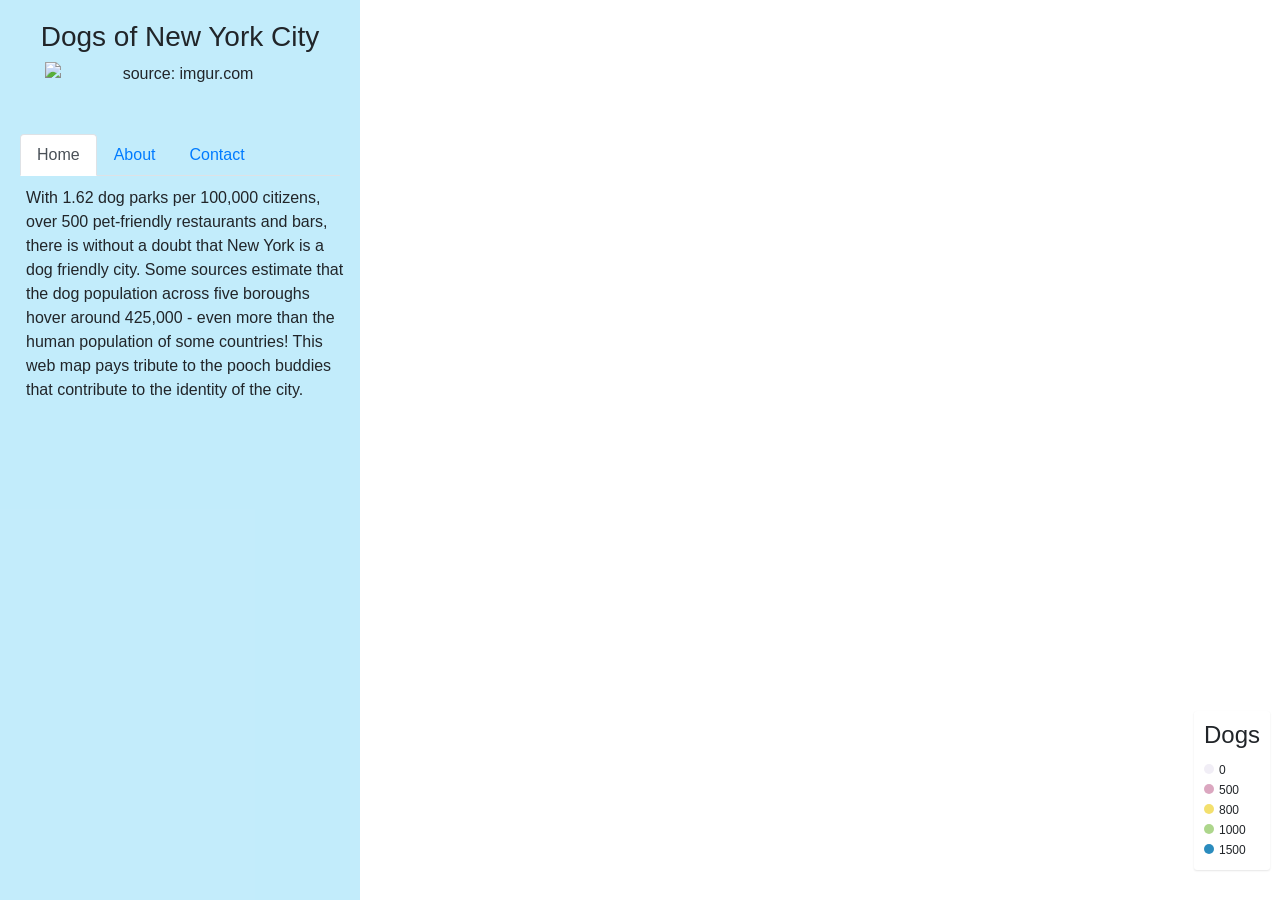
==== map.html @ a97b13f6 "Add files via upload" ====
<!doctype html>

<html lang="en">
<head>
  <meta charset="utf-8">

  <title>Dogs across New York City</title>
  <meta name="description" content="Dogs">
  <meta name="author" content="SitePoint">

  <link rel="stylesheet" href="https://maxcdn.bootstrapcdn.com/bootstrap/4.0.0/css/bootstrap.min.css" integrity="sha384-Gn5384xqQ1aoWXA+058RXPxPg6fy4IWvTNh0E263XmFcJlSAwiGgFAW/dAiS6JXm" crossorigin="anonymous">
<script src='https://api.tiles.mapbox.com/mapbox-gl-js/v0.54.0/mapbox-gl.js'></script>
<link href='https://api.tiles.mapbox.com/mapbox-gl-js/v0.54.0/mapbox-gl.css' rel='stylesheet' />
 <!-- map to take up full screen -->
  <style>
      body { margin:0; padding:0; }
      #map { position:absolute; top:0; bottom:0; width:100%; }
</style>

<style>

.legend {
background-color: #fff;
border-radius: 3px;
bottom: 30px;
box-shadow: 0 1px 2px rgba(0,0,0,0.10);
font: 12px/20px 'Helvetica Neue', Arial, Helvetica, sans-serif;
padding: 10px;
position: absolute;
right: 10px;
z-index: 1;
}

.legend h4 {
margin: 0 0 10px;
}

.legend div span {
border-radius: 50%;
display: inline-block;
height: 10px;
margin-right: 5px;
width: 10px;
}

</style>
    <style>
.mapboxgl-popup {
max-width: 400px;
font: 12px/20px 'Helvetica Neue', Arial, Helvetica, sans-serif;
}
</style>
  <link rel="stylesheet" href="map.css">

</head>

<body>
  <div id='mapContainer'>
    <div id="sidebar">
    <div class="info-box" id="info-box-header">
      <h3>Dogs of New York City</h3>
      <!-- image source: https://www.freepik.com/free-vector/illustration-dogs-collection_2800615.htm-->
      <img class="Dogs" img src="https://i.imgur.com/b4Jx9fR.png" title="source: imgur.com" width="270" height=auto></a><br><br>

      <!-- Showing different tabs, source https://getbootstrap.com/docs/4.3/components/navs/-->
      <ul class="nav nav-tabs" id="myTab" role="tablist">
    <li class="nav-item">
      <a class="nav-link active" id="home-tab" data-toggle="tab" href="#home" role="tab" aria-controls="home" aria-selected="true">Home</a>
    </li>
    <li class="nav-item">
      <a class="nav-link" id="about-tab" data-toggle="tab" href="#about" role="tab" aria-controls="about" aria-selected="false">About</a>
    </li>
    <li class="nav-item">
      <a class="nav-link" id="contact-tab" data-toggle="tab" href="#contact" role="tab" aria-controls="contact" aria-selected="false">Contact</a>
    </li>
  </ul>
  <div class="tab-content" id="myTabContent">
    <div class="tab-pane fade show active" id="home" role="tabpanel" aria-labelledby="home-tab">With 1.62 dog parks per 100,000 citizens, over 500 pet-friendly restaurants and bars, there is without a doubt that
    New York is a dog friendly city. Some sources estimate that the dog population across five boroughs hover around 425,000 - even more than the human population of some countries! This web map pays tribute to the pooch
    buddies that contribute to the identity of the city. </div>
    <div class="tab-pane fade" id="about" role="tabpanel" aria-labelledby="about-tab">Data is taken from NYC OpenData <a href= "https://data.cityofnewyork.us/Health/NYC-Dog-Licensing-Dataset/nu7n-tubp"> NYC Dog Licensing Dataset </a>.
      All dogs residing in New York are required to be licensed, and the data reflects details such as ZipCode and Animal Breed and Gender of the Dogs. <br>
      Details of the Community District was retrieved as GeoJson files from <a href="https://data.cityofnewyork.us/City-Government/Community-Districts/yfnk-k7r4"> NYC Community Districts from NYC OpenData. </a>
    <br> Data is then merged and cleaned using Python. The Ipython notebook can be found on my Github.</div>
    <div class="tab-pane fade" id="contact" role="tabpanel" aria-labelledby="contact-tab">If you are interested in this project i can be found @kloe_ng!</div>
  </div>




</div>


<div id='map'></div>

<div id='state-legend' class='legend'>
<h4>Dogs</h4>
<div><span style='background-color: #f1eef6'></span>0</div>
<div><span style='background-color: #dba7c0'></span>500</div>
<div><span style='background-color: #f3e06e'></span>800</div>
<div><span style='background-color: #add68c'></span>1000</div>
<div><span style='background-color: #2b8cbe'></span>1500</div>
</div>

<div id='county-legend' class='legend' style='display: none;'>
<h4>Dogs</h4>
<div><span style='background-color: #f1eef6'></span>0</div>
<div><span style='background-color: #dba7c0'></span>500</div>
<div><span style='background-color: #f3e06e'></span>800</div>
<div><span style='background-color: #add68c'></span>1000</div>
<div><span style='background-color: #2b8cbe'></span>1500</div>
</div>
  <script
  src="https://code.jquery.com/jquery-3.3.1.min.js"
  integrity="sha256-FgpCb/KJQlLNfOu91ta32o/NMZxltwRo8QtmkMRdAu8="
  crossorigin="anonymous"></script>
  <script src="https://stackpath.bootstrapcdn.com/bootstrap/4.3.1/js/bootstrap.min.js" integrity="sha384-JjSmVgyd0p3pXB1rRibZUAYoIIy6OrQ6VrjIEaFf/nJGzIxFDsf4x0xIM+B07jRM" crossorigin="anonymous"></script>
  <script src="https://cdnjs.cloudflare.com/ajax/libs/popper.js/1.14.7/umd/popper.min.js" integrity="sha384-UO2eT0CpHqdSJQ6hJty5KVphtPhzWj9WO1clHTMGa3JDZwrnQq4sF86dIHNDz0W1" crossorigin="anonymous"></script>
  <script src="https://maxcdn.bootstrapcdn.com/bootstrap/4.0.0/js/bootstrap.min.js" integrity="sha384-JZR6Spejh4U02d8jOt6vLEHfe/JQGiRRSQQxSfFWpi1MquVdAyjUar5+76PVCmYl" crossorigin="anonymous"></script>
  <script src="js/dogrun.js"></script>
  <script src="js/script.js"></script>

</body>
</html>
---- map.css ----
#mapContainer {
  position: absolute;
  top: 0;
  right:0;
  left: 0;
  bottom: 0;
}


.info-box {
  z-index: 900;
  position: absolute;
  top: 0;
  left: 0;
  bottom: 0;
  width: 360px;
  /* Hex and opacity: https://gist.github.com/lopspower/03fb1cc0ac9f32ef38f4 */
  background-color: #a9e4f9B3;
  padding: 20px;
}

.Dogs {
  margin-left: auto;
  margin-right: auto;
  display: block;
}

#info-box-header {
  text-align: center;
}

#myTabContent {
  position: relative;
  top: 10px;
  left: 6px;
  text-align: left;
}

.legend {
    background-color: #fff;
    border-radius: 3px;
    bottom: 30px;
    box-shadow: 0 1px 2px rgba(0,0,0,0.10);
    font: 12px/20px 'Helvetica Neue', Arial, Helvetica, sans-serif;
    padding: 10px;
    position: absolute;
    right: 10px;
    z-index: 1;
}
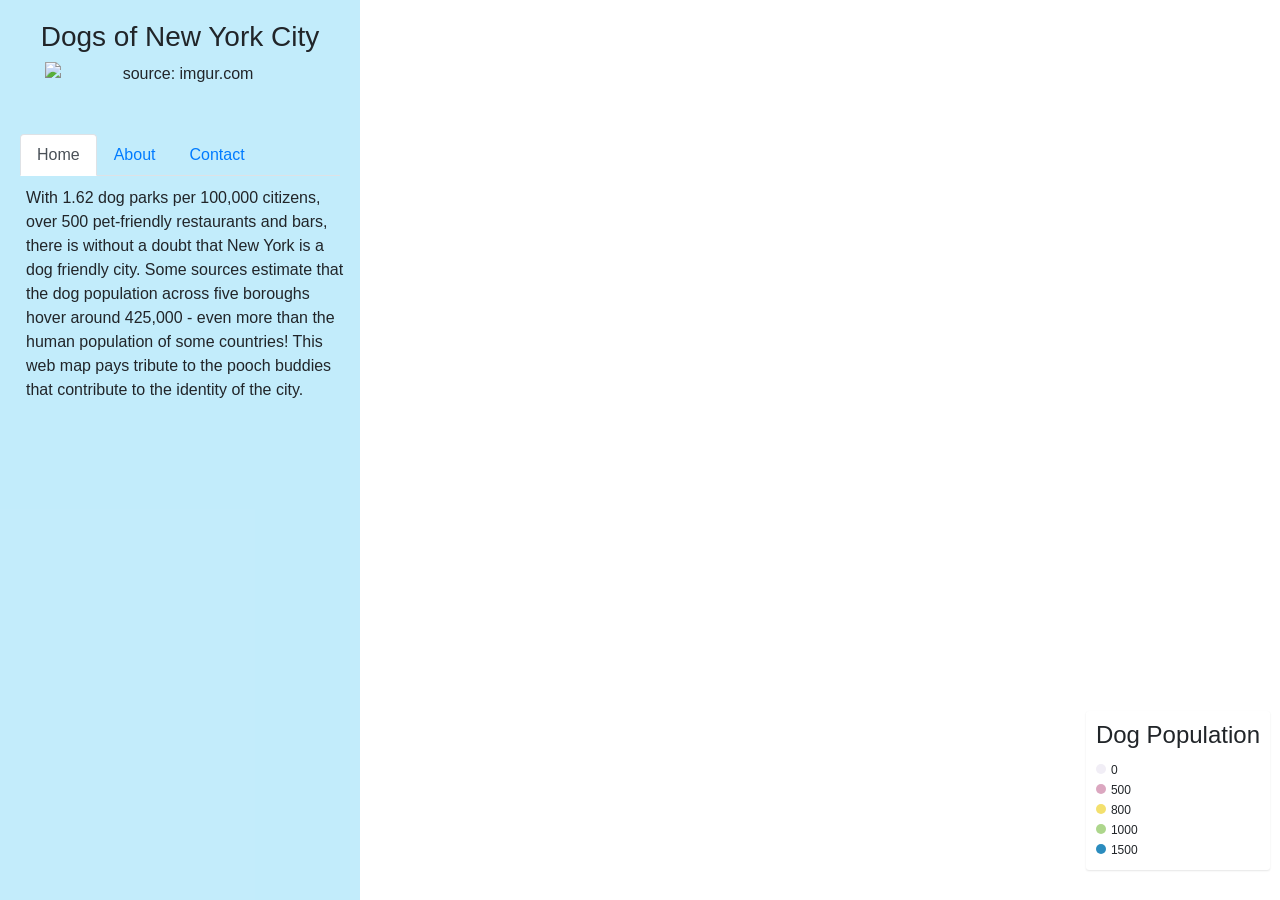
==== commit 9c2cc4b4: "Update map.html" ====
--- a/map.html
+++ b/map.html
@@ -79,7 +79,7 @@
     New York is a dog friendly city. Some sources estimate that the dog population across five boroughs hover around 425,000 - even more than the human population of some countries! This web map pays tribute to the pooch
     buddies that contribute to the identity of the city. </div>
     <div class="tab-pane fade" id="about" role="tabpanel" aria-labelledby="about-tab">Data is taken from NYC OpenData <a href= "https://data.cityofnewyork.us/Health/NYC-Dog-Licensing-Dataset/nu7n-tubp"> NYC Dog Licensing Dataset </a>.
-      All dogs residing in New York are required to be licensed, and the data reflects details such as ZipCode and Animal Breed and Gender of the Dogs. <br>
+      All dogs residing in New York are required to be licensed, and the data reflects details such as ZipCode and Animal Breed and Gender of the Dogs. <br><br>
       Details of the Community District was retrieved as GeoJson files from <a href="https://data.cityofnewyork.us/City-Government/Community-Districts/yfnk-k7r4"> NYC Community Districts from NYC OpenData. </a>
     <br> Data is then merged and cleaned using Python. The Ipython notebook can be found on my Github.</div>
     <div class="tab-pane fade" id="contact" role="tabpanel" aria-labelledby="contact-tab">If you are interested in this project i can be found @kloe_ng!</div>
@@ -94,7 +94,7 @@
 <div id='map'></div>
 
 <div id='state-legend' class='legend'>
-<h4>Dogs</h4>
+<h4>Dog Population</h4>
 <div><span style='background-color: #f1eef6'></span>0</div>
 <div><span style='background-color: #dba7c0'></span>500</div>
 <div><span style='background-color: #f3e06e'></span>800</div>
@@ -103,7 +103,7 @@
 </div>
 
 <div id='county-legend' class='legend' style='display: none;'>
-<h4>Dogs</h4>
+<h4>Dog Population</h4>
 <div><span style='background-color: #f1eef6'></span>0</div>
 <div><span style='background-color: #dba7c0'></span>500</div>
 <div><span style='background-color: #f3e06e'></span>800</div>
